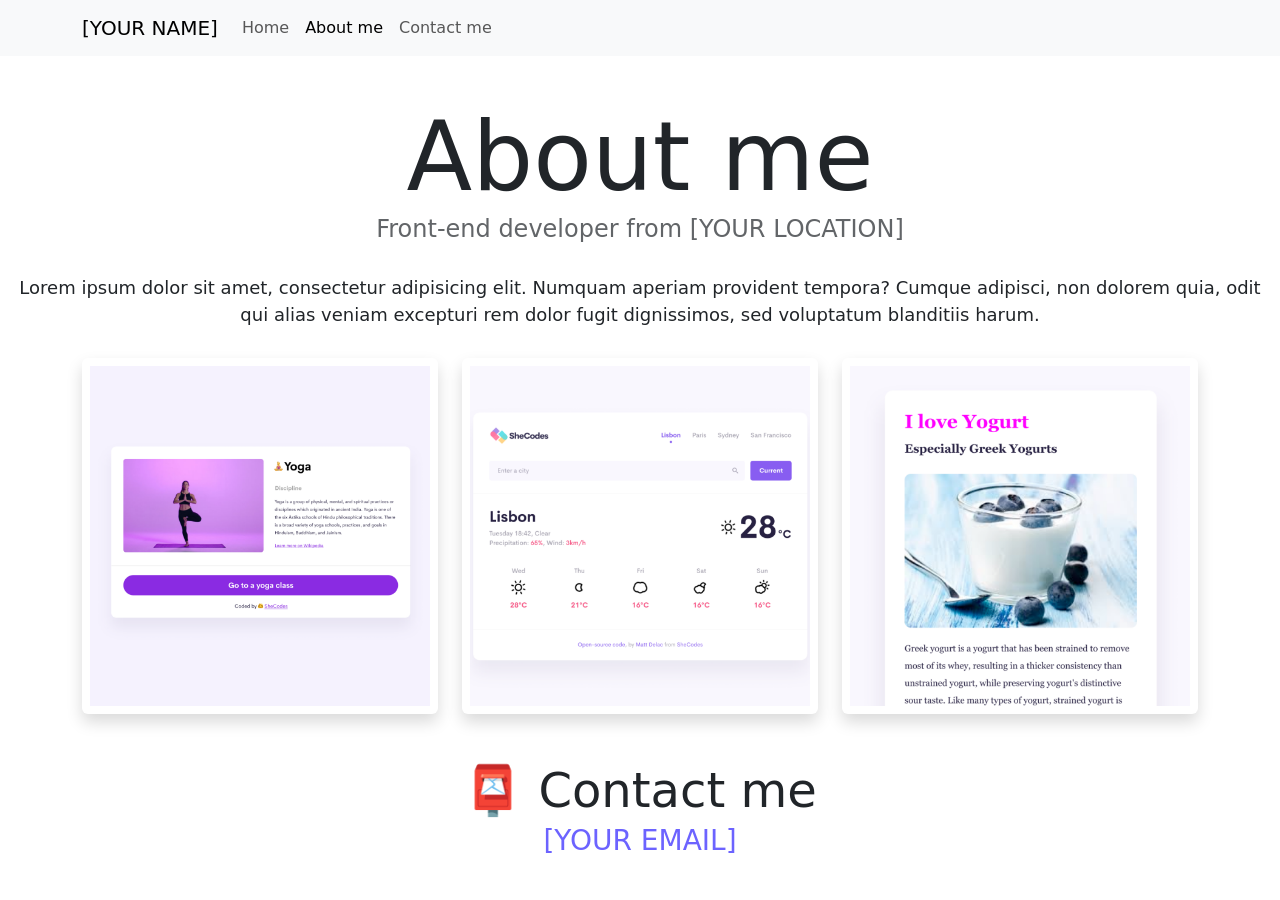
==== about.html @ d9869f19 "File structure set up in Github" ====
<!DOCTYPE html>
<html lang="en">
  <head>
    <meta charset="UTF-8" />
    <meta http-equiv="X-UA-Compatible" content="IE=edge" />
    <meta name="viewport" content="width=device-width, initial-scale=1.0" />
    <link
      href="https://cdn.jsdelivr.net/npm/bootstrap@5.0.0-beta2/dist/css/bootstrap.min.css"
      rel="stylesheet"
      integrity="sha384-BmbxuPwQa2lc/FVzBcNJ7UAyJxM6wuqIj61tLrc4wSX0szH/Ev+nYRRuWlolflfl"
      crossorigin="anonymous"
    />
    <script
      src="https://cdn.jsdelivr.net/npm/bootstrap@5.0.0-beta2/dist/js/bootstrap.bundle.min.js"
      integrity="sha384-b5kHyXgcpbZJO/tY9Ul7kGkf1S0CWuKcCD38l8YkeH8z8QjE0GmW1gYU5S9FOnJ0"
      crossorigin="anonymous"
    ></script>
    <link rel="stylesheet" href="style.css" />
    <title>About [YOUR NAME]</title>
  </head>
  <body>
    <nav class="navbar navbar-expand-lg navbar-light bg-light fixed-top">
      <div class="container">
        <a class="navbar-brand" href="index.html">[YOUR NAME]</a>
        <button
          class="navbar-toggler"
          type="button"
          data-bs-toggle="collapse"
          data-bs-target="#navbarNav"
          aria-controls="navbarNav"
          aria-expanded="false"
          aria-label="Toggle navigation"
        >
          <span class="navbar-toggler-icon"></span>
        </button>
        <div class="collapse navbar-collapse" id="navbarNav">
          <ul class="navbar-nav">
            <li class="nav-item">
              <a class="nav-link" aria-current="page" href="index.html">Home</a>
            </li>
            <li class="nav-item">
              <a class="nav-link active" href="about.html">About me</a>
            </li>
            <li class="nav-item">
              <a class="nav-link" href="about.html#contact">Contact me</a>
            </li>
          </ul>
        </div>
      </div>
    </nav>
    <h1 class="text-center">About me</h1>
    <h3 class="text-center">Front-end developer from [YOUR LOCATION]</h3>
    <div class="about-paragraphs text-center">
      <p>
        Lorem ipsum dolor sit amet, consectetur adipisicing elit. Numquam
        aperiam provident tempora? Cumque adipisci, non dolorem quia, odit qui
        alias veniam excepturi rem dolor fugit dignissimos, sed voluptatum
        blanditiis harum.
      </p>
    </div>
    <div class="container">
      <div class="row">
        <div class="col-sm-4">
          <img src="images/yoga.png" class="img-fluid p-2 shadow rounded" />
        </div>
        <div class="col-sm-4">
          <img src="images/weather.png" class="img-fluid p-2 shadow rounded" />
        </div>
        <div class="col-sm-4">
          <img src="images/yogurt.png" class="img-fluid p-2 shadow rounded" />
        </div>
      </div>
    </div>
    <div id="contact" class="mt-5">
      <h2 class="text-center">📮 Contact me</h2>
      <a href="mailto:[YOUR EMAIL]" class="email-link"> [YOUR EMAIL] </a>
    </div>
  </body>
</html>
---- style.css ----
:root {
  --primary-color: #6c63ff;
  --secondary-color: #f5f2fe;
  --box-shadow: 0 5px 10px rgba(0, 0, 0, 0.3);
}

body {
  margin-top: 100px;
}

h1,
h2,
h3 {
  margin: 0;
}

h1 {
  font-size: 96px;
}

h2 {
  font-size: 48px;
}

h3 {
  font-size: 24px;
  opacity: 0.7;
}

p {
  font-size: 18px;
  line-height: 1.5;
}

.navigation-links {
  display: flex;
  margin-top: 40px;
  justify-content: center;
}

.navigation-links a {
  margin: 20px;
}

.primary-link {
  border-radius: 4px;
  padding: 20px 15px;
  text-decoration: none;
  text-transform: capitalize;
  background: var(--primary-color);
  box-shadow: var(--box-shadow);
  color: white;
}

.secondary-link {
  border-radius: 4px;
  padding: 20px 15px;
  text-decoration: none;
  text-transform: capitalize;
  color: var(--primary-color);
  border: 1px solid var(--primary-color);
}

.homepage-link {
  color: var(--primary-color);
  text-align: center;
  display: block;
}

.about-paragraphs {
  margin: 30px 0;
}

.about-paragraphs p {
  margin: 10px;
}

.email-link {
  display: flex;
  justify-content: center;
  color: var(--primary-color);
  font-size: 28px;
  text-decoration: none;
}

.email-link:hover {
  text-decoration: underline;
}
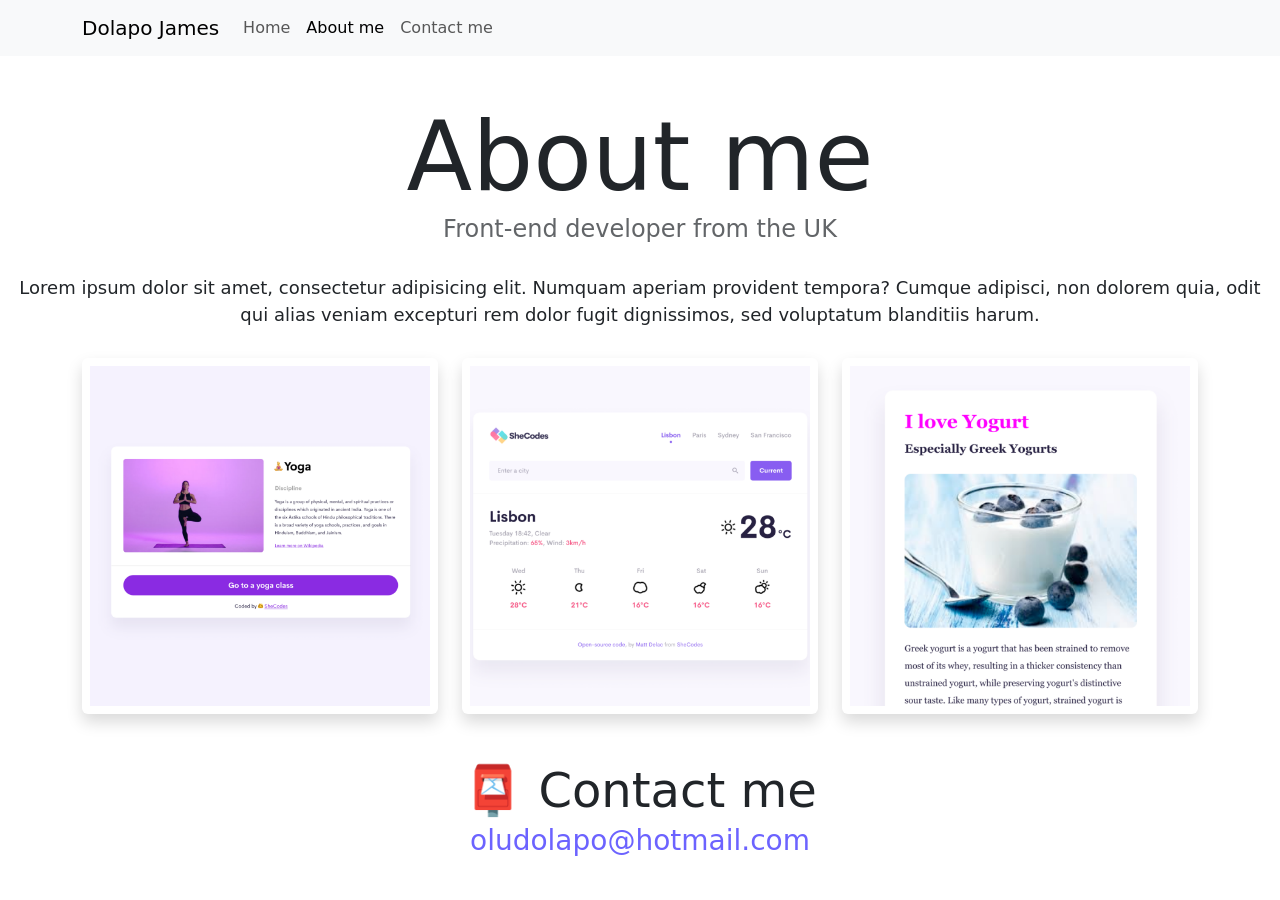
==== commit 99a39c75: "Updated for added mobile responsiveness, SEO refinement" ====
--- a/about.html
+++ b/about.html
@@ -4,6 +4,10 @@
     <meta charset="UTF-8" />
     <meta http-equiv="X-UA-Compatible" content="IE=edge" />
     <meta name="viewport" content="width=device-width, initial-scale=1.0" />
+    <meta
+      name="description"
+      content="Browse my portfolio of web and digital design"
+    />
     <link
       href="https://cdn.jsdelivr.net/npm/bootstrap@5.0.0-beta2/dist/css/bootstrap.min.css"
       rel="stylesheet"
@@ -16,12 +20,12 @@
       crossorigin="anonymous"
     ></script>
     <link rel="stylesheet" href="style.css" />
-    <title>About [YOUR NAME]</title>
+    <title>About Dolapo James</title>
   </head>
   <body>
     <nav class="navbar navbar-expand-lg navbar-light bg-light fixed-top">
       <div class="container">
-        <a class="navbar-brand" href="index.html">[YOUR NAME]</a>
+        <a class="navbar-brand" href="index.html">Dolapo James</a>
         <button
           class="navbar-toggler"
           type="button"
@@ -49,7 +53,7 @@
       </div>
     </nav>
     <h1 class="text-center">About me</h1>
-    <h3 class="text-center">Front-end developer from [YOUR LOCATION]</h3>
+    <h3 class="text-center">Front-end developer from the UK</h3>
     <div class="about-paragraphs text-center">
       <p>
         Lorem ipsum dolor sit amet, consectetur adipisicing elit. Numquam
@@ -61,19 +65,33 @@
     <div class="container">
       <div class="row">
         <div class="col-sm-4">
-          <img src="images/yoga.png" class="img-fluid p-2 shadow rounded" />
+          <img
+            src="images/yoga.png"
+            class="img-fluid p-2 shadow rounded"
+            alt="lady in yoga pose"
+          />
         </div>
         <div class="col-sm-4">
-          <img src="images/weather.png" class="img-fluid p-2 shadow rounded" />
+          <img
+            src="images/weather.png"
+            class="img-fluid p-2 shadow rounded"
+            alt="sample weather page"
+          />
         </div>
         <div class="col-sm-4">
-          <img src="images/yogurt.png" class="img-fluid p-2 shadow rounded" />
+          <img
+            src="images/yogurt.png"
+            class="img-fluid p-2 shadow rounded"
+            alt="glass of yoghurt and blueberries"
+          />
         </div>
       </div>
     </div>
     <div id="contact" class="mt-5">
       <h2 class="text-center">📮 Contact me</h2>
-      <a href="mailto:[YOUR EMAIL]" class="email-link"> [YOUR EMAIL] </a>
+      <a href="mailto:oludolapo@hotmail.com" class="email-link">
+        oludolapo@hotmail.com
+      </a>
     </div>
   </body>
 </html>
--- a/style.css
+++ b/style.css
@@ -86,3 +86,28 @@
 .email-link:hover {
   text-decoration: underline;
 }
+
+@media (max-width: 700px) {
+  h1 {
+    font-size: 52px;
+  }
+  h2 {
+    font-size: 30px;
+    text-align: center;
+  }
+  p {
+    font-size: 14px;
+    text-align: center;
+  }
+  .main-app-image {
+    display: none;
+  }
+  .main-app-image-container {
+    display: none;
+  }
+  .primary-link {
+    display: block;
+    margin: 0 auto;
+    text-align: center;
+  }
+}
